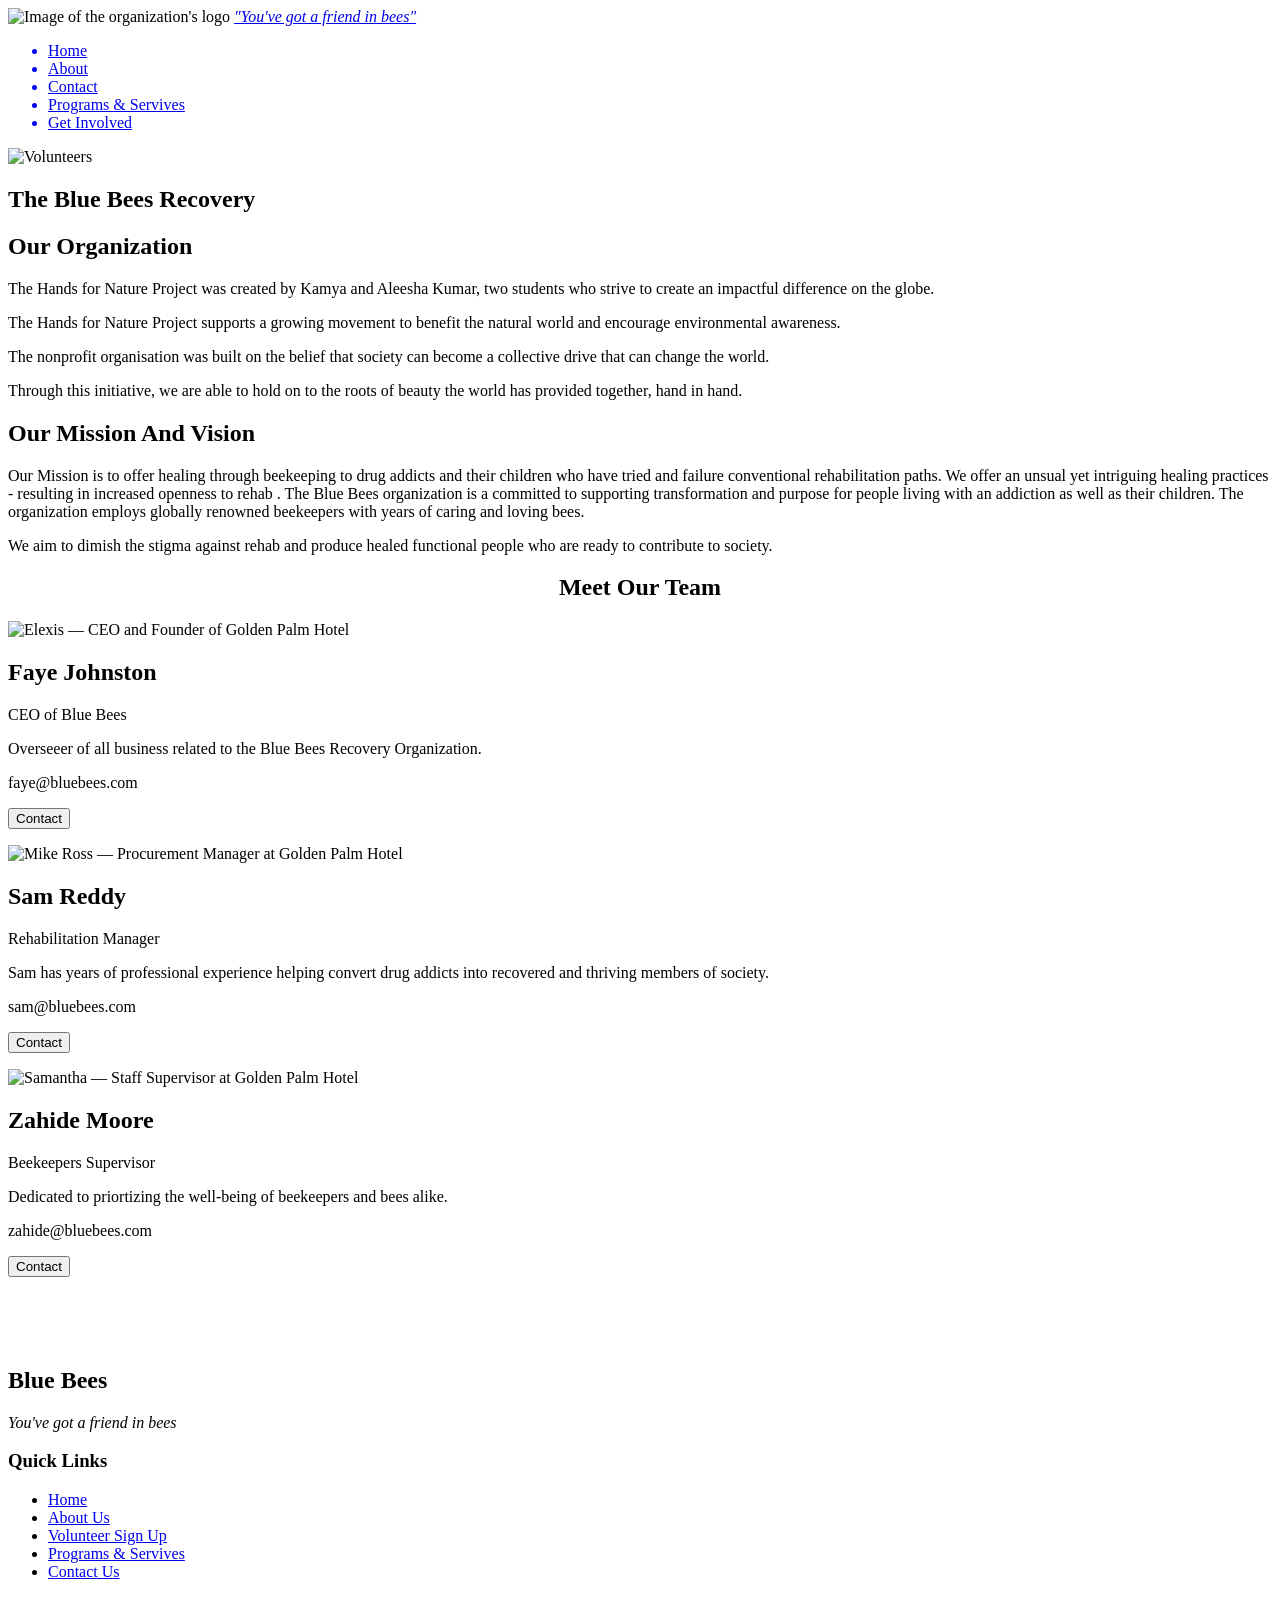
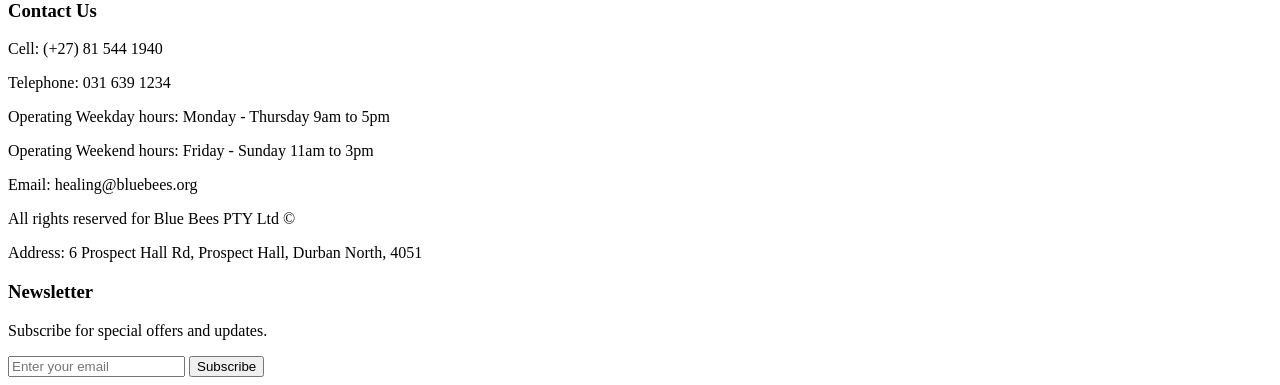
==== about.html @ 0da14287 "Add files via upload" ====
<!DOCTYPE html>
<html lang="en">
<head>
    <meta charset="UTF-8">
    <meta name="viewport" content="width=device-width, initial-scale=1.0">
    <title>Blue Bees Recovery</title>
    <link rel="stylesheet" href="css/stylesheet.css" type="text/css">
</head>
<body>
    <header>
<nav>
    <div class="navbar">
     <img src="images/logo.png" width="125" length="175"  alt="Image of the organization's logo">
      <a href="index.html" class="logo"><em>"You've got a friend in bees"</em></a>
      
      <div class="hamburger" id="hamburger" aria-label="Toggle navigation" role="button" tabindex="0">
        <span></span>
        <span></span>
        <span></span>
      </div>

      <ul class="nav-links" id="navLinks">
        <a href="index.html"><li>Home</li></a>
                <a href="about.html"><li>About</li></a>
                <a href="contact.html"><li>Contact</li></a>
                <a href="programs_services.html"><li>Programs &amp; Servives</li></a>
                <a href="get_involoved.html"><li>Get Involved</li></a>
      </ul>
    </div>
</nav>
    </header>
    <main>
        <div class="about-section"></div>
        <section class="about-hero">
        <img src="images/bluebee1.jpg" alt="Volunteers">

        <div class="about-text">
            <h2>The Blue Bees Recovery</h2>
        </div>

    </section>

    <section class="about-organization">

        <h2>Our Organization</h2>

        <p>
            The Hands for Nature Project was created by Kamya and Aleesha
            Kumar, two students who strive to create an impactful difference
            on the globe.
        </p>

        <p>
            The Hands for Nature Project supports a growing movement to
            benefit the natural world and encourage environmental awareness.
        </p>

        <p>
            The nonprofit organisation was built on the belief that society
            can become a collective drive that can change the world.
        </p>

        <p>
            Through this initiative, we are able to hold on to the roots
            of beauty the world has provided together, hand in hand.
        </p>

    </section>

    <section class="about-mission">

        <h2>Our Mission And Vision</h2>

        <p>
          Our Mission is to offer healing through beekeeping to drug addicts and their children who have tried and failure conventional rehabilitation paths. We offer an unsual yet intriguing healing practices - resulting in increased openness to rehab . The Blue Bees organization is a committed to supporting transformation and purpose for people living with an addiction as well as their children. The organization employs globally renowned beekeepers with years of caring and loving bees.
        <p>
          We aim to dimish the stigma against rehab and produce healed functional people who are ready to contribute to society.        
        </p>

    </section>
        <h2 style="text-align:center">Meet Our Team</h2>
  <div class="about-row">
    <div class="about-column">
      <div class="about-card">
        <img src="images/faye-johnston.jpg" alt="Elexis — CEO and Founder of Golden Palm Hotel" style="width:100%">
        <div class="about-container">
          <h2>Faye Johnston</h2>
          <p class="about-title">CEO of Blue Bees</p>
          <p>Overseeer of all business related to the Blue Bees Recovery Organization.</p>
          <p>faye@bluebees.com</p>
          <p><button class="about-button" onclick="window.location.href='contact.html'">Contact</button></p>
        </div>
      </div>
    </div>

    <div class="about-column">
      <div class="about-card">
        <img src="images/sam-reddy.jpg" alt="Mike Ross — Procurement Manager at Golden Palm Hotel" style="width:100%">
        <div class="about-container">
          <h2>Sam Reddy</h2>
          <p class="about-title">Rehabilitation Manager</p>
          <p>Sam has years of professional experience helping convert drug addicts into recovered and thriving members of society.</p>
          <p>sam@bluebees.com</p>
          <p><button class="about-button" onclick="window.location.href='contact.html'">Contact</button></p>
        </div>
      </div>
    </div>

    <div class="about-column">
      <div class="about-card">
        <img src="images/zahide-moore.jpg" alt="Samantha — Staff Supervisor at Golden Palm Hotel" style="width:100%">
        <div class="container">
          <h2>Zahide Moore</h2>
          <p class="about-title">Beekeepers Supervisor</p>
          <p>Dedicated to priortizing the well-being of beekeepers and bees alike.</p>
          <p>zahide@bluebees.com</p>
          <p><button class="about-button" onclick="window.location.href='contact.html'">Contact</button></p>
        </div>
      </div>
    </div>
  </div>

    </main>
<br>
<br>
<br>
<footer>
	 <div class="footer-logo">
      <h2>Blue Bees</h2>
      <p><em>You've got a friend in bees</em></p>
    </div>

    <div class="footer-links">
      <h3>Quick Links</h3>
      <ul>
        <li><a href="index.html">Home</a></li>
        <li><a href="about.html">About Us</a></li>
        <li><a href="get_involoved.html">Volunteer Sign Up</a></li>
        <li><a href="programs_services.html">Programs &amp; Servives</a></li>
        <li><a href="contact.html">Contact Us</a></li>
      </ul>
    </div>

    <div class="footer-contact">
      <h3>Contact Us</h3>
      <p>Cell: (+27) 81 544 1940</p>
        <p>Telephone: 031 639 1234</p>
        <p>Operating Weekday hours: Monday - Thursday 9am to 5pm</p>
        <p>Operating Weekend hours: Friday - Sunday 11am to 3pm</p>
        <p>Email: healing@bluebees.org</p>
        <p>All rights reserved for Blue Bees PTY Ltd &copy; </p>
        <p>Address: 6 Prospect Hall Rd, Prospect Hall, Durban North, 4051</p>
    </div>

    <div class="footer-newsletter">
      <h3>Newsletter</h3>
      <p>Subscribe for special offers and updates.</p>
      <div class="newsletter-form">
        <input type="email" id="newsletterEmail" placeholder="Enter your email" required aria-label="Newsletter email">
        <button type="button" onclick="handleNewsletterSubmit()">Subscribe</button>
      </div>
    </div>
</footer>
    
</body>
</html>
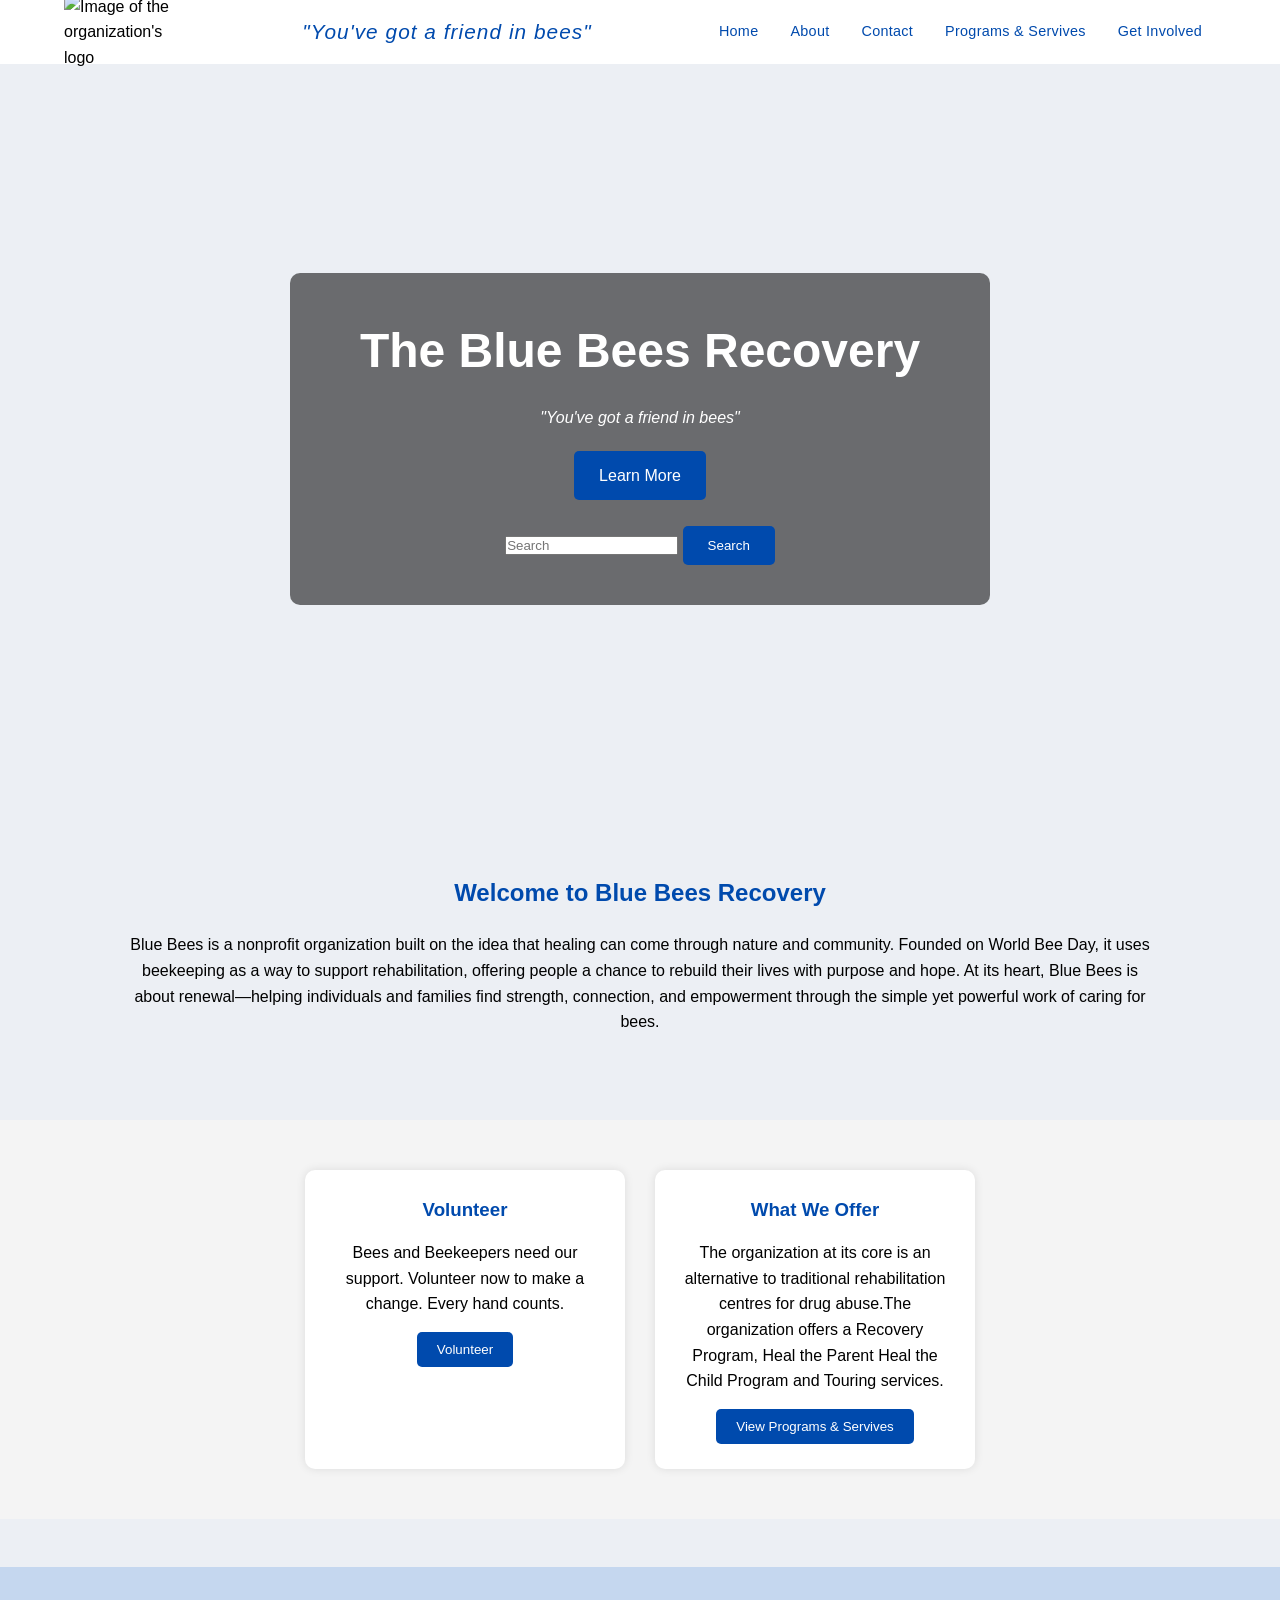
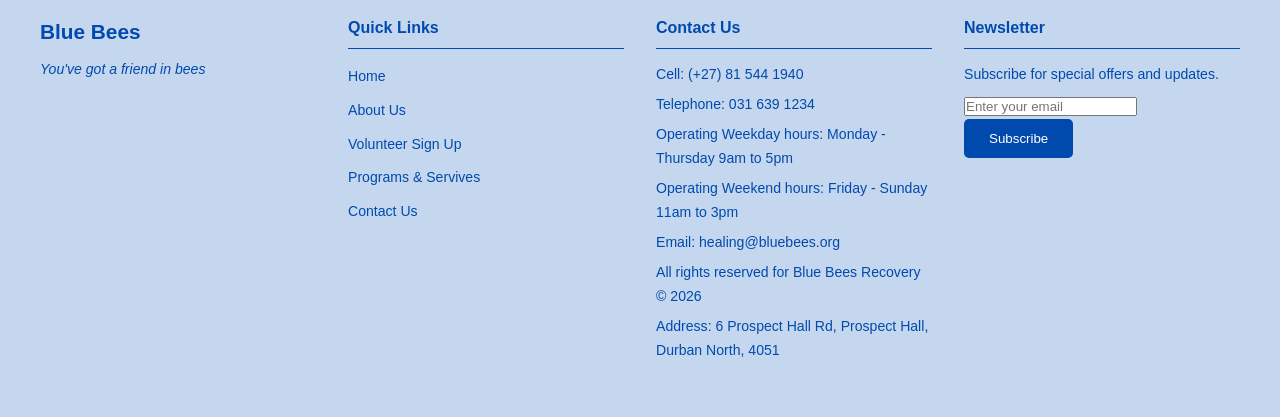
==== commit 3e024585: "Enhanced Home page functionality and SEO Updated the Home page by implementing search functionality " ====
--- a/about.html
+++ b/about.html
@@ -1,13 +1,23 @@
 <!DOCTYPE html>
-<html lang="en">
+<htmls lang="en">
 <head>
-    <meta charset="UTF-8">
-    <meta name="viewport" content="width=device-width, initial-scale=1.0">
-    <title>Blue Bees Recovery</title>
+    <meta name="viewport"
+          content="width=device-width, initial-scale=1.0">
+
+    <title>Blue Bees Recovery | Home</title>
+
+    <meta name="description"
+          content="Blue Bees Recovery is a rehabilitation organisation that uses beekeeping to help recovering addicts and their children rebuild their lives.">
+
+    <meta name="keywords"
+          content="Blue Bees Recovery, rehabilitation, addiction recovery, beekeeping, volunteer, recovery programs, family support">
+
+    <meta name="author"
+          content="Sithandiwe Tyra Sibeko">
     <link rel="stylesheet" href="css/stylesheet.css" type="text/css">
+    <script src="javascript/script.js" defer></script>
 </head>
 <body>
-    <header>
 <nav>
     <div class="navbar">
      <img src="images/logo.png" width="125" length="175"  alt="Image of the organization's logo">
@@ -28,103 +38,61 @@
       </ul>
     </div>
 </nav>
+<header class="home-hero">        
+    <header class="home-hero">
+        <div class="home-overlay">
+            <h1>The Blue Bees Recovery</h1>
+            <p>
+                <em>"You've got a friend in bees"</em>
+            </p>
+            <a href="#about" class="home-btn">Learn More</a>
+            <br>
+            <br>
+            <section class="search-section">
+            <input type="text"
+           id="searchInput"
+           placeholder="Search">
+
+    <button onclick="searchContent()">
+        Search
+    </button>
+    </section>
+        </div>
     </header>
+    </header>
+</section>
     <main>
-        <div class="about-section"></div>
-        <section class="about-hero">
-        <img src="images/bluebee1.jpg" alt="Volunteers">
+        <section id="home-about">
+        <h2>Welcome to Blue Bees Recovery</h2>
+        <p>
+            Blue Bees is a nonprofit organization built on the idea that healing can come through nature and community. Founded on World Bee Day, it uses beekeeping as a way to support rehabilitation, offering people a chance to rebuild their lives with purpose and hope. At its heart, Blue Bees is about renewal—helping individuals and families find strength, connection, and empowerment through the simple yet powerful work of caring for bees.
 
-        <div class="about-text">
-            <h2>The Blue Bees Recovery</h2>
+        </p>
+    </section>
+    <br>
+    <section class="cards">
+
+        <div class="home-card">
+            <h3>Volunteer</h3>
+            <p>
+                Bees and Beekeepers need our support.
+                Volunteer now to make a change. Every hand counts.
+            </p>
+            <button onclick="donate()">Volunteer</button>
+        </div>
+
+        <div class="home-card">
+            <h3>What We Offer</h3>
+            <p>
+                The organization at its core is an alternative to traditional rehabilitation centres 
+                for drug abuse.The organization offers a Recovery Program, Heal the Parent Heal the Child Program and 
+                Touring services.
+            </p>
+            <button onclick="viewImpact()">View Programs &amp; Servives</button>
         </div>
 
     </section>
-
-    <section class="about-organization">
-
-        <h2>Our Organization</h2>
-
-        <p>
-            The Hands for Nature Project was created by Kamya and Aleesha
-            Kumar, two students who strive to create an impactful difference
-            on the globe.
-        </p>
-
-        <p>
-            The Hands for Nature Project supports a growing movement to
-            benefit the natural world and encourage environmental awareness.
-        </p>
-
-        <p>
-            The nonprofit organisation was built on the belief that society
-            can become a collective drive that can change the world.
-        </p>
-
-        <p>
-            Through this initiative, we are able to hold on to the roots
-            of beauty the world has provided together, hand in hand.
-        </p>
-
-    </section>
-
-    <section class="about-mission">
-
-        <h2>Our Mission And Vision</h2>
-
-        <p>
-          Our Mission is to offer healing through beekeeping to drug addicts and their children who have tried and failure conventional rehabilitation paths. We offer an unsual yet intriguing healing practices - resulting in increased openness to rehab . The Blue Bees organization is a committed to supporting transformation and purpose for people living with an addiction as well as their children. The organization employs globally renowned beekeepers with years of caring and loving bees.
-        <p>
-          We aim to dimish the stigma against rehab and produce healed functional people who are ready to contribute to society.        
-        </p>
-
-    </section>
-        <h2 style="text-align:center">Meet Our Team</h2>
-  <div class="about-row">
-    <div class="about-column">
-      <div class="about-card">
-        <img src="images/faye-johnston.jpg" alt="Elexis — CEO and Founder of Golden Palm Hotel" style="width:100%">
-        <div class="about-container">
-          <h2>Faye Johnston</h2>
-          <p class="about-title">CEO of Blue Bees</p>
-          <p>Overseeer of all business related to the Blue Bees Recovery Organization.</p>
-          <p>faye@bluebees.com</p>
-          <p><button class="about-button" onclick="window.location.href='contact.html'">Contact</button></p>
-        </div>
-      </div>
-    </div>
-
-    <div class="about-column">
-      <div class="about-card">
-        <img src="images/sam-reddy.jpg" alt="Mike Ross — Procurement Manager at Golden Palm Hotel" style="width:100%">
-        <div class="about-container">
-          <h2>Sam Reddy</h2>
-          <p class="about-title">Rehabilitation Manager</p>
-          <p>Sam has years of professional experience helping convert drug addicts into recovered and thriving members of society.</p>
-          <p>sam@bluebees.com</p>
-          <p><button class="about-button" onclick="window.location.href='contact.html'">Contact</button></p>
-        </div>
-      </div>
-    </div>
-
-    <div class="about-column">
-      <div class="about-card">
-        <img src="images/zahide-moore.jpg" alt="Samantha — Staff Supervisor at Golden Palm Hotel" style="width:100%">
-        <div class="container">
-          <h2>Zahide Moore</h2>
-          <p class="about-title">Beekeepers Supervisor</p>
-          <p>Dedicated to priortizing the well-being of beekeepers and bees alike.</p>
-          <p>zahide@bluebees.com</p>
-          <p><button class="about-button" onclick="window.location.href='contact.html'">Contact</button></p>
-        </div>
-      </div>
-    </div>
-  </div>
-
-    </main>
-<br>
-<br>
-<br>
-<footer>
+    <footer>
 	 <div class="footer-logo">
       <h2>Blue Bees</h2>
       <p><em>You've got a friend in bees</em></p>
@@ -148,7 +116,7 @@
         <p>Operating Weekday hours: Monday - Thursday 9am to 5pm</p>
         <p>Operating Weekend hours: Friday - Sunday 11am to 3pm</p>
         <p>Email: healing@bluebees.org</p>
-        <p>All rights reserved for Blue Bees PTY Ltd &copy; </p>
+        <p>All rights reserved for Blue Bees Recovery &copy; <span id="year"></span> </p>
         <p>Address: 6 Prospect Hall Rd, Prospect Hall, Durban North, 4051</p>
     </div>
 
@@ -160,7 +128,7 @@
         <button type="button" onclick="handleNewsletterSubmit()">Subscribe</button>
       </div>
     </div>
-</footer>
-    
+    </footer>
+
 </body>
-</html>+</html>
--- a/css/stylesheet.css
+++ b/css/stylesheet.css
@@ -0,0 +1,657 @@
+/* =========================
+   GENERAL STYLES
+========================= */
+*{
+    margin:0;
+    padding:0;
+    box-sizing:border-box;
+    font-family: 'Franklin Gothic Medium', 'Arial Narrow', Arial, sans-serif;
+    
+}
+
+body{
+
+    background-color: #eceff4;
+    line-height:1.6;
+}
+
+nav {
+  position: sticky;
+  top: 0;
+  z-index: 1000;
+  background-color: white;
+  transition: box-shadow var(--transition);
+}
+
+nav .navbar.scrolled {
+  box-shadow: 0 2px 20px rgba(0,0,0,0.4);
+}
+
+.navbar {
+  display: flex;
+  align-items: center;
+  justify-content: space-between;
+  padding: 0 24px;
+  height: 64px;
+  max-width: 1200px;
+  margin: 0 auto;
+}
+
+.logo {
+  font-family: Georgia, serif;
+  font-size: 1.3rem;
+  color:#004aad !important;
+  text-decoration: none;
+  letter-spacing: 0.05em;
+  white-space: nowrap;
+  flex-shrink: 0;
+}
+
+/* Nav links */
+.nav-links {
+  display: flex;
+  align-items: center;
+  gap: 4px;
+  list-style: none;
+}
+
+.nav-links li {
+  position: relative;
+}
+
+.nav-links a {
+  display: block;
+  padding: 8px 14px;
+  color: #004aad;
+  text-decoration: none;
+  font-size: 0.9rem;
+  border-radius: var(--radius);
+  transition: color var(--transition), background var(--transition);
+  letter-spacing: 0.02em;
+}
+
+.nav-links a:hover,
+.nav-links a.active {
+  color: var(--gold);
+  background: rgba(201,168,76,0.1);
+}
+
+
+/* Hamburger */
+.hamburger {
+  display: none;
+  flex-direction: column;
+  justify-content: space-between;
+  width: 26px;
+  height: 18px;
+  cursor: pointer;
+  padding: 0;
+  background: none;
+  border: none;
+}
+
+.hamburger span {
+  display: block;
+  height: 2px;
+  background: var(--gold);
+  border-radius: 2px;
+  transition: transform 0.3s ease, opacity 0.3s ease;
+}
+
+.hamburger.active span:nth-child(1) { transform: translateY(8px) rotate(45deg); }
+.hamburger.active span:nth-child(2) { opacity: 0; }
+.hamburger.active span:nth-child(3) { transform: translateY(-8px) rotate(-45deg); }
+
+/* =========================
+   HOME PAGE
+========================= */
+
+.home-hero{
+background:url(../images/beefarm.jpg);
+    background-position:center;
+    background-size:cover;
+    background-repeat:no-repeat;
+    height: 750px;;
+    width: 100%;
+    display:flex;
+    justify-content:center;
+    align-items:center;
+}
+
+.home-overlay{
+    background:rgba(0,0,0,0.55);
+    color:white;
+    text-align:center;
+    padding:40px;
+    border-radius:10px;
+    width:80%;
+    max-width:700px;
+}
+
+.home-overlay h1{
+    font-size:3rem;
+    margin-bottom:15px;
+}
+
+.home-overlay p{
+    margin-bottom:20px;
+}
+
+.home-btn{
+    display:inline-block;
+    padding:12px 25px;
+    background:#004aad;
+    color:white;
+    text-decoration:none;
+    border-radius:5px;
+}
+
+.home-btn:hover{
+    background:#004aad;
+}
+
+/* About Section */
+#home-about{
+    padding:60px 10%;
+    text-align:center;
+}
+
+#home-about h2{
+    margin-bottom:20px;
+    color:#004aad;
+}
+
+/* Cards */
+.cards{
+    display:flex;
+    justify-content:center;
+    gap:30px;
+    flex-wrap:wrap;
+    padding:50px 10%;
+    background:#f4f4f4;
+}
+
+.home-card{
+    background:white;
+    width:320px;
+    padding:25px;
+    border-radius:10px;
+    box-shadow:0 0 10px rgba(0,0,0,0.1);
+    text-align:center;
+}
+
+.home-card h3{
+    color:#004aad;
+    margin-bottom:15px;
+}
+
+.home-card button{
+    margin-top:15px;
+    padding:10px 20px;
+    border:none;
+    background:#004aad;
+    color:white;
+    cursor:pointer;
+    border-radius:5px;
+}
+
+.home-card button:hover{
+    background:#004aad;
+}
+
+
+/* =========================
+   ABOUT PAGE
+========================= */
+
+.about-hero{
+    position:relative;
+    width:90%;
+    margin:auto;
+}
+
+.about-hero img{
+    width:100%;
+    height:600px;
+    object-fit:cover;
+}
+
+.about-text{
+    position:absolute;
+    top:50%;
+    left:50%;
+    transform:translate(-50%, -50%);
+}
+
+.about-text h2{
+    color:#fff;
+    font-size:60px;
+    text-align:center;
+}
+
+.about-organization{
+    padding:100px 15%;
+    text-align:center;
+}
+
+.about-organization h2{
+    color:#004aad;
+    margin-bottom:30px;
+    font-size:50px;
+}
+
+.about-organization p{
+    margin-bottom:15px;
+}
+
+.about-mission{
+    padding:80px 15%;
+    text-align:center;
+    background-color: #c5d7ef;
+}
+
+.about-mission h2{
+    color:#004aad;
+    margin-bottom:30px;
+    font-size:50px;
+}
+.about-row {
+  display: flex;
+  flex-wrap: wrap;
+  gap: 24px;
+  padding: 20px 40px 48px;
+  max-width: 1200px;
+  margin: 0 auto;
+}
+
+.about-column {
+  flex: 1 1 280px;
+  min-width: 260px;
+}
+
+.about-card {
+  background: var(--white);
+  border-radius: var(--radius);
+  overflow: hidden;
+  box-shadow: var(--shadow);
+  transition: transform var(--transition), box-shadow var(--transition);
+}
+
+.about-card:hover {
+  transform: translateY(-4px);
+  box-shadow: 0 8px 28px rgba(0,0,0,0.16);
+}
+
+.about-card img {
+  width: 100%;
+  height: 220px;
+  object-fit: cover;
+}
+
+.about-card .container {
+  padding: 20px;
+}
+
+.about-card h2 {
+  font-size: 1.2rem;
+  margin-bottom: 4px;
+  color: #004aad;
+}
+
+.about-card .about-title {
+  color: var(--gold-dark);
+  font-size: 0.85rem;
+  font-style: italic;
+  margin-bottom: 8px;
+}
+
+/* =========================
+   CONTACT PAGE
+========================= */
+.page-header {
+  background: var(--dark);
+  color: var(--white);
+  text-align: center;
+  padding: 48px 24px 36px;
+}
+
+.page-header h1 {
+  color: #004aad;
+  margin: 0 0 8px;
+}
+
+.page-header p {
+  color: #bbb;
+  font-size: 0.95rem;
+}
+
+.contact-wrapper {
+  max-width: 700px;
+  margin: 40px auto;
+  padding: 0 20px 60px;
+}
+
+.contact-info-grid {
+  display: grid;
+  grid-template-columns: 1fr 1fr;
+  gap: 16px;
+  margin-bottom: 36px;
+}
+
+.contact-detail {
+  display: flex;
+  align-items: flex-start;
+  gap: 10px;
+  background: var(--white);
+  border-radius: var(--radius);
+  padding: 14px;
+  box-shadow: 0 2px 8px rgba(0,0,0,0.07);
+}
+
+.contact-detail span {
+  font-size: 1.3rem;
+}
+
+.contact-detail p {
+  font-size: 0.88rem;
+  color: var(--mid);
+  margin: 0;
+}
+
+.contact-form-container {
+  background: var(--white);
+  border-radius: var(--radius);
+  padding: 32px;
+  box-shadow: var(--shadow);
+  display: flex;
+  flex-direction: column;
+  gap: 18px;
+}
+
+.contact-form-container label {
+  display: block;
+  font-size: 0.85rem;
+  font-weight: bold;
+  color: var(--dark);
+  margin-bottom: 6px;
+  letter-spacing: 0.03em;
+}
+
+.container input[type="text"],
+.container input[type="email"],
+.container textarea,
+.contact-form-container input,
+.contact-form-container textarea {
+  width: 100%;
+  padding: 12px 14px;
+  border: 1.5px solid #ddd;
+  border-radius: var(--radius);
+  font-size: 0.95rem;
+  font-family: inherit;
+  background: #fafafa;
+  transition: border-color var(--transition), box-shadow var(--transition);
+  outline: none;
+}
+
+.container input:focus,
+.container textarea:focus,
+.contact-form-container input:focus,
+.contact-form-container textarea:focus {
+  border-color: var(--gold);
+  box-shadow: 0 0 0 3px rgba(201,168,76,0.15);
+  background: var(--white);
+}
+
+/* Field error state */
+.field--error {
+  border-color: #e53e3e !important;
+  box-shadow: 0 0 0 3px rgba(229,62,62,0.15) !important;
+}
+
+/* Inline field error message */
+.field-error {
+  color: #e53e3e;
+  font-size: 0.82rem;
+  min-height: 1.1em;
+  margin-top: -6px;
+  margin-bottom: 2px;
+}
+
+
+/* =========================
+   VLOUNTEER PAGE
+========================= */
+
+.volunteer-hero{
+    position:relative;
+    width:90%;
+    margin:auto;
+}
+
+.volunteer-hero img{
+    width:100%;
+    height:600px;
+    object-fit:cover;
+}
+.volunteer-hero-text{
+    position:absolute;
+    top:50%;
+    left:50%;
+    transform:translate(-50%,-50%);
+}
+
+.volunteer-hero-text h2{
+    font-size:70px;
+    color: white;
+}
+
+.form{
+    width:85%;
+    margin:100px auto;
+    display:flex;
+    align-items:center;
+    justify-content:space-between;
+    gap:60px;
+    background-color: #a8c8f2b8;
+}
+
+.reverse{
+    flex-direction:row-reverse;
+}
+
+.form-text{
+    flex:1;
+}
+
+.form-text h2{
+    color:#004aad;
+    font-size:45px;
+    margin-bottom:25px;
+}
+
+.form-text p{
+    line-height:2;
+    color:#555;
+    margin-bottom:25px;
+}
+
+
+/* =========================
+   PROGRAMS AND SERVIVES PAGE
+========================= */
+
+.pns-active{
+    color: #004aad;
+    font-weight:bold;
+}
+
+.pns-hero{
+    position:relative;
+    width:90%;
+    margin:auto;
+}
+
+.pns-hero img{
+    width:100%;
+    height:500px;
+    object-fit:cover;
+}
+
+.pns-hero-box{
+    background:white;
+    width:70%;
+    padding:50px;
+    position:relative;
+    margin:-120px auto 50px;
+}
+
+.pns-hero h2{
+    color:#004aad;
+    font-size:60px;
+    margin-bottom:20px;
+}
+
+.pns-hero-box p{
+    line-height:1.8;
+}
+
+.pns-information-card{
+    width:80%;
+    margin:80px auto;
+    display:flex;
+    justify-content:space-between;
+    align-items:center;
+    gap:50px;
+    border-top:2px solid #ccc;
+    padding-top:50px;
+}
+
+.pns-information-card-reverse{
+    width:80%;
+    margin:80px auto;
+    display:flex;
+    justify-content:space-between;
+    align-items:center;
+    gap:50px;
+    border-top:2px solid #ccc;
+    padding-top:50px; 
+  flex-direction:row-reverse;
+}
+.pns-information-card-reverse img{
+    width:400px;
+    height:280px;
+    object-fit:cover;
+}
+
+.pns-text{
+    flex:1;
+}
+
+.pns-text h3{
+    font-size:40px;
+    margin-bottom:20px;
+    color: #004aad;
+}
+
+.pns-text h2{
+    font-size:45px;
+    margin-bottom:20px;
+    color: #004aad;
+}
+
+.pns-text p{
+    line-height:1.8;
+    margin-bottom:20px;
+    color: black;
+}
+
+.pns-information-card img{
+    width:400px;
+    height:280px;
+    object-fit:cover;
+}
+
+
+/* =========================
+   BUTTONS
+========================= */
+
+button{
+    padding:12px 25px;
+    border:none;
+    background:#004aad;
+    color:white;
+    cursor:pointer;
+    border-radius:5px;
+}
+
+button:hover{
+    background:#004aad;
+}
+
+/* =========================
+   FOOTER STYLES
+========================= */
+
+/* Footer */
+footer {
+  display: flex;
+  flex-wrap: wrap;
+  gap: 32px;
+  background: var(--dark);
+  color: #004aad;
+  padding: 48px 40px;
+  margin-top: 48px;
+  background-color: #c5d7ef;
+}
+
+footer > div {
+  flex: 1 1 200px;
+  min-width: 180px;
+}
+
+.footer-logo h2 {
+  color: #004aad;
+  font-size: 1.3rem;
+  margin-bottom: 10px;
+}
+
+.footer-logo p,
+.footer-contact p,
+.footer-newsletter p {
+  font-size: 0.88rem;
+  line-height: 1.7;
+  margin-bottom: 6px;
+}
+
+.footer-links h3,
+.footer-contact h3,
+.footer-newsletter h3 {
+  color: #004aad;
+  font-size: 1rem;
+  margin-bottom: 14px;
+  border-bottom: 1px solid #004aad;
+  padding-bottom: 8px;
+}
+
+.footer-links ul {
+  list-style: none;
+}
+
+.footer-links li {
+  margin-bottom: 8px;
+}
+
+.footer-links a {
+  color: #004aad;
+  text-decoration: none;
+  font-size: 0.88rem;
+  transition: color #004aad;
+}
+
+.footer-links a:hover {
+  color:#004aad;
+}
+
+
+
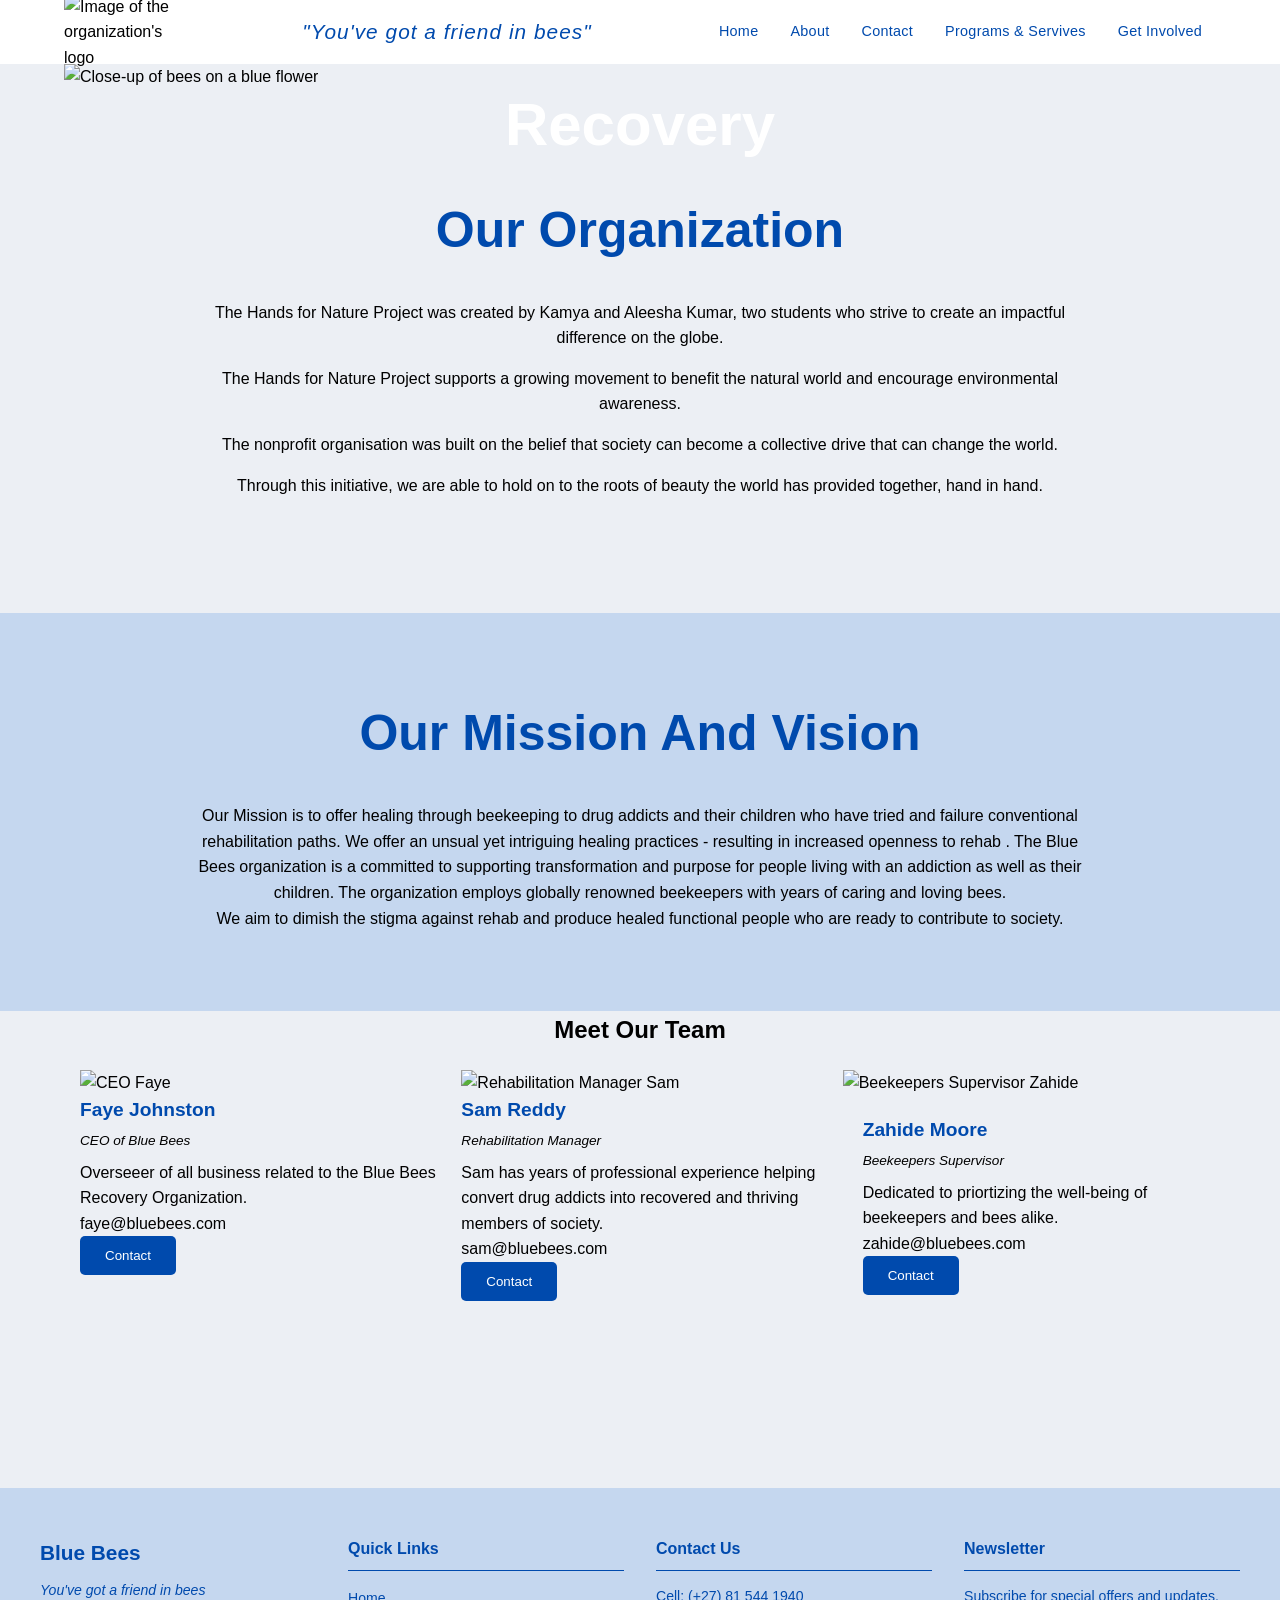
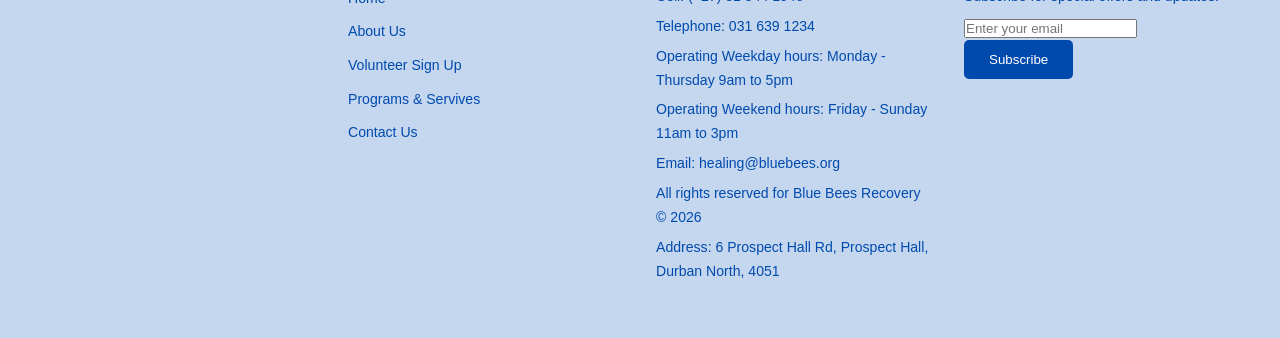
==== commit 8f7b7227: "Improved About page content and SEO Enhanced the About page by adding SEO metadata including page-sp" ====
--- a/about.html
+++ b/about.html
@@ -1,10 +1,10 @@
 <!DOCTYPE html>
-<htmls lang="en">
+<html lang="en">
 <head>
-    <meta name="viewport"
+ <meta name="viewport"
           content="width=device-width, initial-scale=1.0">
 
-    <title>Blue Bees Recovery | Home</title>
+    <title>Blue Bees Recovery | About Us</title>
 
     <meta name="description"
           content="Blue Bees Recovery is a rehabilitation organisation that uses beekeeping to help recovering addicts and their children rebuild their lives.">
@@ -15,9 +15,10 @@
     <meta name="author"
           content="Sithandiwe Tyra Sibeko">
     <link rel="stylesheet" href="css/stylesheet.css" type="text/css">
-    <script src="javascript/script.js" defer></script>
+     <script src="javascript/script.js" defer></script>
 </head>
 <body>
+    <header>
 <nav>
     <div class="navbar">
      <img src="images/logo.png" width="125" length="175"  alt="Image of the organization's logo">
@@ -38,61 +39,103 @@
       </ul>
     </div>
 </nav>
-<header class="home-hero">        
-    <header class="home-hero">
-        <div class="home-overlay">
-            <h1>The Blue Bees Recovery</h1>
-            <p>
-                <em>"You've got a friend in bees"</em>
-            </p>
-            <a href="#about" class="home-btn">Learn More</a>
-            <br>
-            <br>
-            <section class="search-section">
-            <input type="text"
-           id="searchInput"
-           placeholder="Search">
+    </header>
+    <main>
+        <div class="about-section"></div>
+        <section class="about-hero">
+        <img src="images/bluebee1.jpg" alt="Close-up of bees on a blue flower">
 
-    <button onclick="searchContent()">
-        Search
-    </button>
-    </section>
-        </div>
-    </header>
-    </header>
-</section>
-    <main>
-        <section id="home-about">
-        <h2>Welcome to Blue Bees Recovery</h2>
-        <p>
-            Blue Bees is a nonprofit organization built on the idea that healing can come through nature and community. Founded on World Bee Day, it uses beekeeping as a way to support rehabilitation, offering people a chance to rebuild their lives with purpose and hope. At its heart, Blue Bees is about renewal—helping individuals and families find strength, connection, and empowerment through the simple yet powerful work of caring for bees.
-
-        </p>
-    </section>
-    <br>
-    <section class="cards">
-
-        <div class="home-card">
-            <h3>Volunteer</h3>
-            <p>
-                Bees and Beekeepers need our support.
-                Volunteer now to make a change. Every hand counts.
-            </p>
-            <button onclick="donate()">Volunteer</button>
-        </div>
-
-        <div class="home-card">
-            <h3>What We Offer</h3>
-            <p>
-                The organization at its core is an alternative to traditional rehabilitation centres 
-                for drug abuse.The organization offers a Recovery Program, Heal the Parent Heal the Child Program and 
-                Touring services.
-            </p>
-            <button onclick="viewImpact()">View Programs &amp; Servives</button>
+        <div class="about-text">
+            <h2>The Blue Bees Recovery</h2>
         </div>
 
     </section>
-    <footer>
+
+    <section class="about-organization">
+
+        <h2>Our Organization</h2>
+
+        <p>
+            The Hands for Nature Project was created by Kamya and Aleesha
+            Kumar, two students who strive to create an impactful difference
+            on the globe.
+        </p>
+
+        <p>
+            The Hands for Nature Project supports a growing movement to
+            benefit the natural world and encourage environmental awareness.
+        </p>
+
+        <p>
+            The nonprofit organisation was built on the belief that society
+            can become a collective drive that can change the world.
+        </p>
+
+        <p>
+            Through this initiative, we are able to hold on to the roots
+            of beauty the world has provided together, hand in hand.
+        </p>
+
+    </section>
+
+    <section class="about-mission">
+
+        <h2>Our Mission And Vision</h2>
+
+        <p>
+          Our Mission is to offer healing through beekeeping to drug addicts and their children who have tried and failure conventional rehabilitation paths. We offer an unsual yet intriguing healing practices - resulting in increased openness to rehab . The Blue Bees organization is a committed to supporting transformation and purpose for people living with an addiction as well as their children. The organization employs globally renowned beekeepers with years of caring and loving bees.
+        <p>
+          We aim to dimish the stigma against rehab and produce healed functional people who are ready to contribute to society.        
+        </p>
+
+    </section>
+        <h2 style="text-align:center">Meet Our Team</h2>
+  <div class="about-row">
+    <div class="about-column">
+      <div class="about-card">
+        <img src="images/faye-johnston.jpg" alt="CEO Faye" style="width:100%">
+        <div class="about-container">
+          <h2>Faye Johnston</h2>
+          <p class="about-title">CEO of Blue Bees</p>
+          <p>Overseeer of all business related to the Blue Bees Recovery Organization.</p>
+          <p>faye@bluebees.com</p>
+          <p><button class="about-button" onclick="window.location.href='contact.html'">Contact</button></p>
+        </div>
+      </div>
+    </div>
+
+    <div class="about-column">
+      <div class="about-card">
+        <img src="images/sam-reddy.jpg" alt="Rehabilitation Manager Sam" style="width:100%">
+        <div class="about-container">
+          <h2>Sam Reddy</h2>
+          <p class="about-title">Rehabilitation Manager</p>
+          <p>Sam has years of professional experience helping convert drug addicts into recovered and thriving members of society.</p>
+          <p>sam@bluebees.com</p>
+          <p><button class="about-button" onclick="window.location.href='contact.html'">Contact</button></p>
+        </div>
+      </div>
+    </div>
+
+    <div class="about-column">
+      <div class="about-card">
+        <img src="images/zahide-moore.jpg" alt="Beekeepers Supervisor Zahide" style="width:100%">
+        <div class="container">
+          <h2>Zahide Moore</h2>
+          <p class="about-title">Beekeepers Supervisor</p>
+          <p>Dedicated to priortizing the well-being of beekeepers and bees alike.</p>
+          <p>zahide@bluebees.com</p>
+          <p><button class="about-button" onclick="window.location.href='contact.html'">Contact</button></p>
+        </div>
+      </div>
+    </div>
+  </div>
+
+    </main>
+<br>
+<br>
+<br>
+<footer>
 	 <div class="footer-logo">
       <h2>Blue Bees</h2>
       <p><em>You've got a friend in bees</em></p>
@@ -128,7 +171,7 @@
         <button type="button" onclick="handleNewsletterSubmit()">Subscribe</button>
       </div>
     </div>
-    </footer>
-
+</footer>
+    
 </body>
 </html>
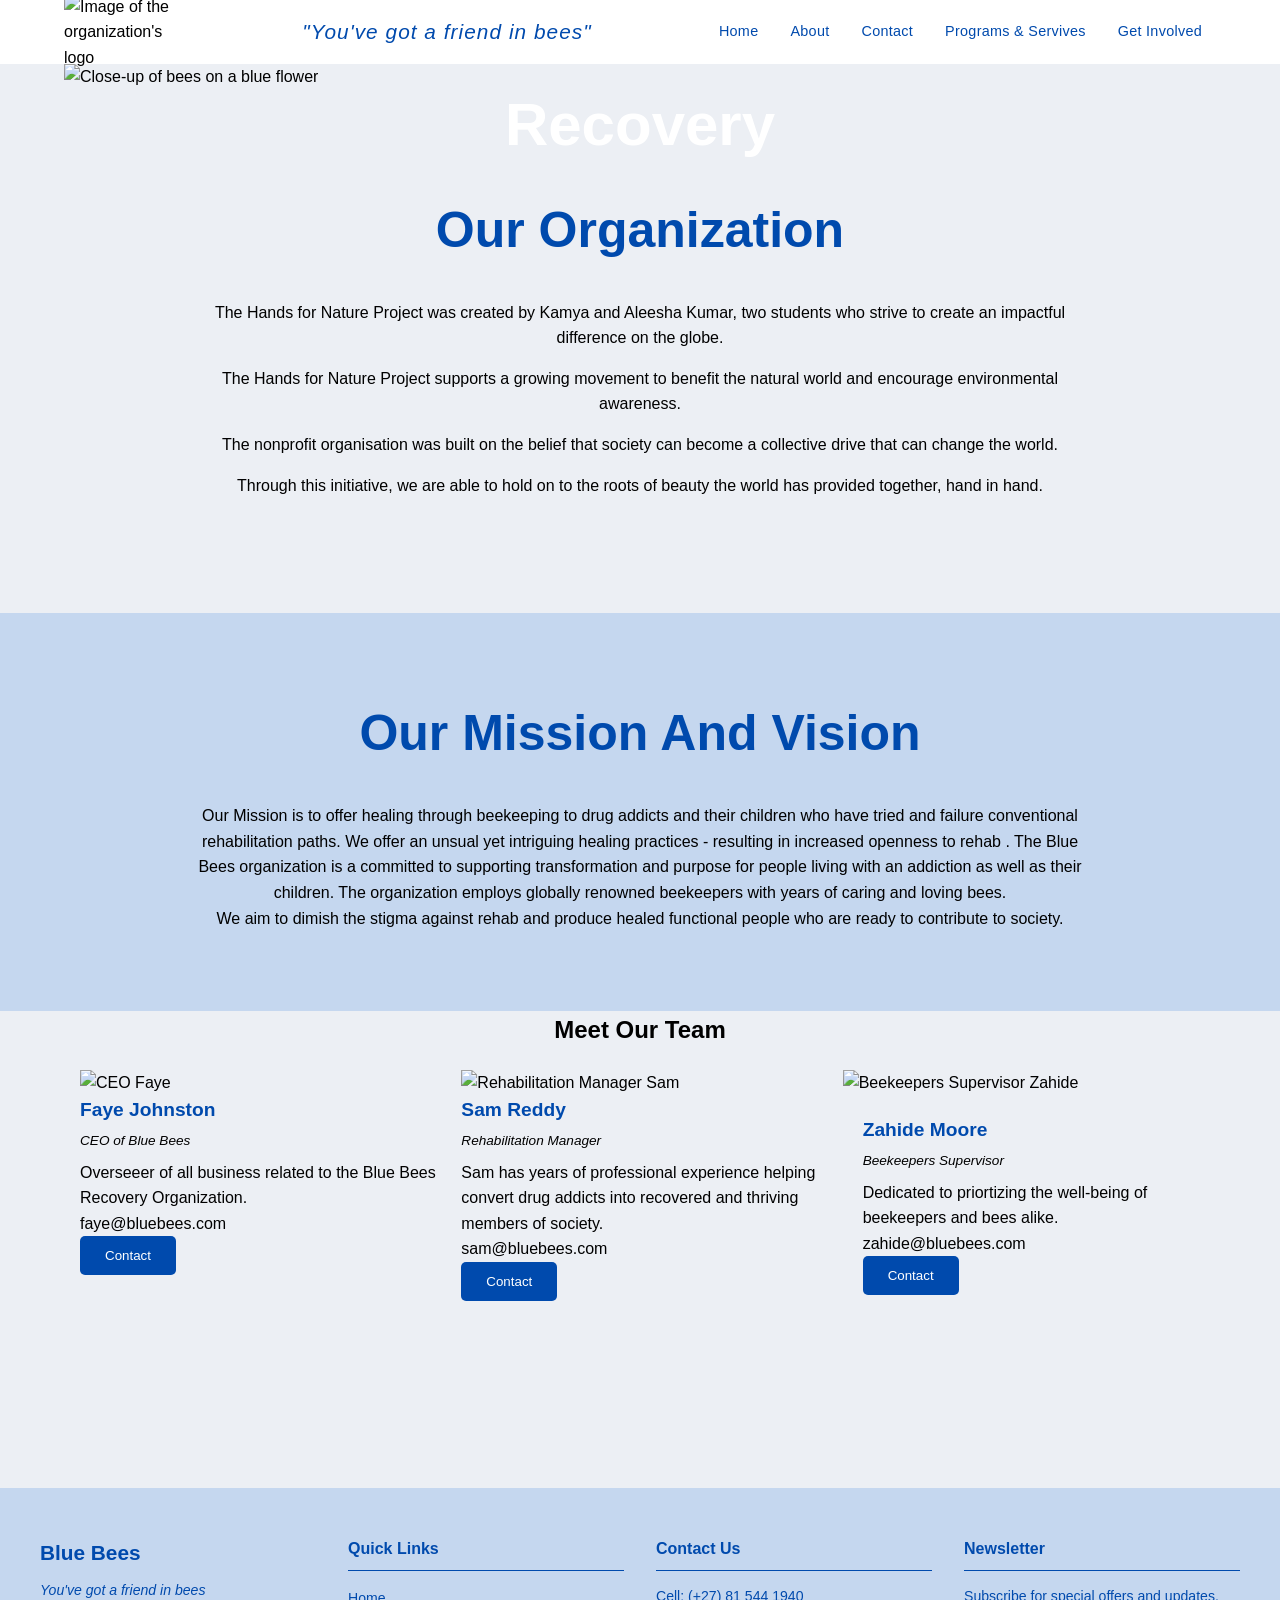
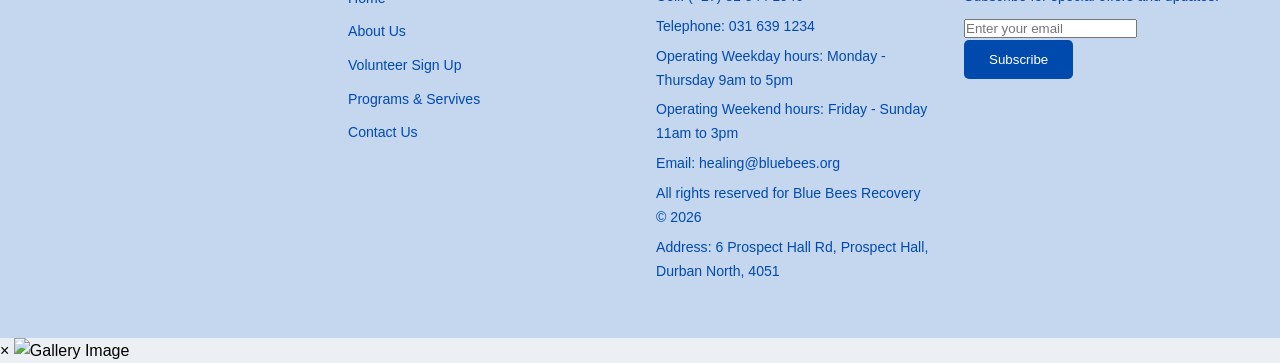
==== commit 3bf5d69b: "Enhanced About page content, accessibility and SEO Updated the About page to improve the presentatio" ====
--- a/about.html
+++ b/about.html
@@ -43,7 +43,7 @@
     <main>
         <div class="about-section"></div>
         <section class="about-hero">
-        <img src="images/bluebee1.jpg" alt="Close-up of bees on a blue flower">
+        <img src="images/bluebee1.jpg" alt="Close-up of bees on a blue flower" onclick="openLightbox(this.src)">
 
         <div class="about-text">
             <h2>The Blue Bees Recovery</h2>
@@ -93,7 +93,7 @@
   <div class="about-row">
     <div class="about-column">
       <div class="about-card">
-        <img src="images/faye-johnston.jpg" alt="CEO Faye" style="width:100%">
+        <img src="images/faye-johnston.jpg" alt="CEO Faye" style="width:100%" onclick="openLightbox(this.src)">
         <div class="about-container">
           <h2>Faye Johnston</h2>
           <p class="about-title">CEO of Blue Bees</p>
@@ -106,7 +106,7 @@
 
     <div class="about-column">
       <div class="about-card">
-        <img src="images/sam-reddy.jpg" alt="Rehabilitation Manager Sam" style="width:100%">
+        <img src="images/sam-reddy.jpg" alt="Rehabilitation Manager Sam" style="width:100%" onclick="openLightbox(this.src)">
         <div class="about-container">
           <h2>Sam Reddy</h2>
           <p class="about-title">Rehabilitation Manager</p>
@@ -119,7 +119,7 @@
 
     <div class="about-column">
       <div class="about-card">
-        <img src="images/zahide-moore.jpg" alt="Beekeepers Supervisor Zahide" style="width:100%">
+        <img src="images/zahide-moore.jpg" alt="Beekeepers Supervisor Zahide" style="width:100%" onclick="openLightbox(this.src)">
         <div class="container">
           <h2>Zahide Moore</h2>
           <p class="about-title">Beekeepers Supervisor</p>
@@ -172,6 +172,16 @@
       </div>
     </div>
 </footer>
-    
+    <div id="lightbox" class="lightbox">
+
+    <span class="close" onclick="closeLightbox()">
+        &times;
+    </span>
+
+    <img id="lightbox-img"
+         src=""
+         alt="Gallery Image">
+
+</div>
 </body>
 </html>
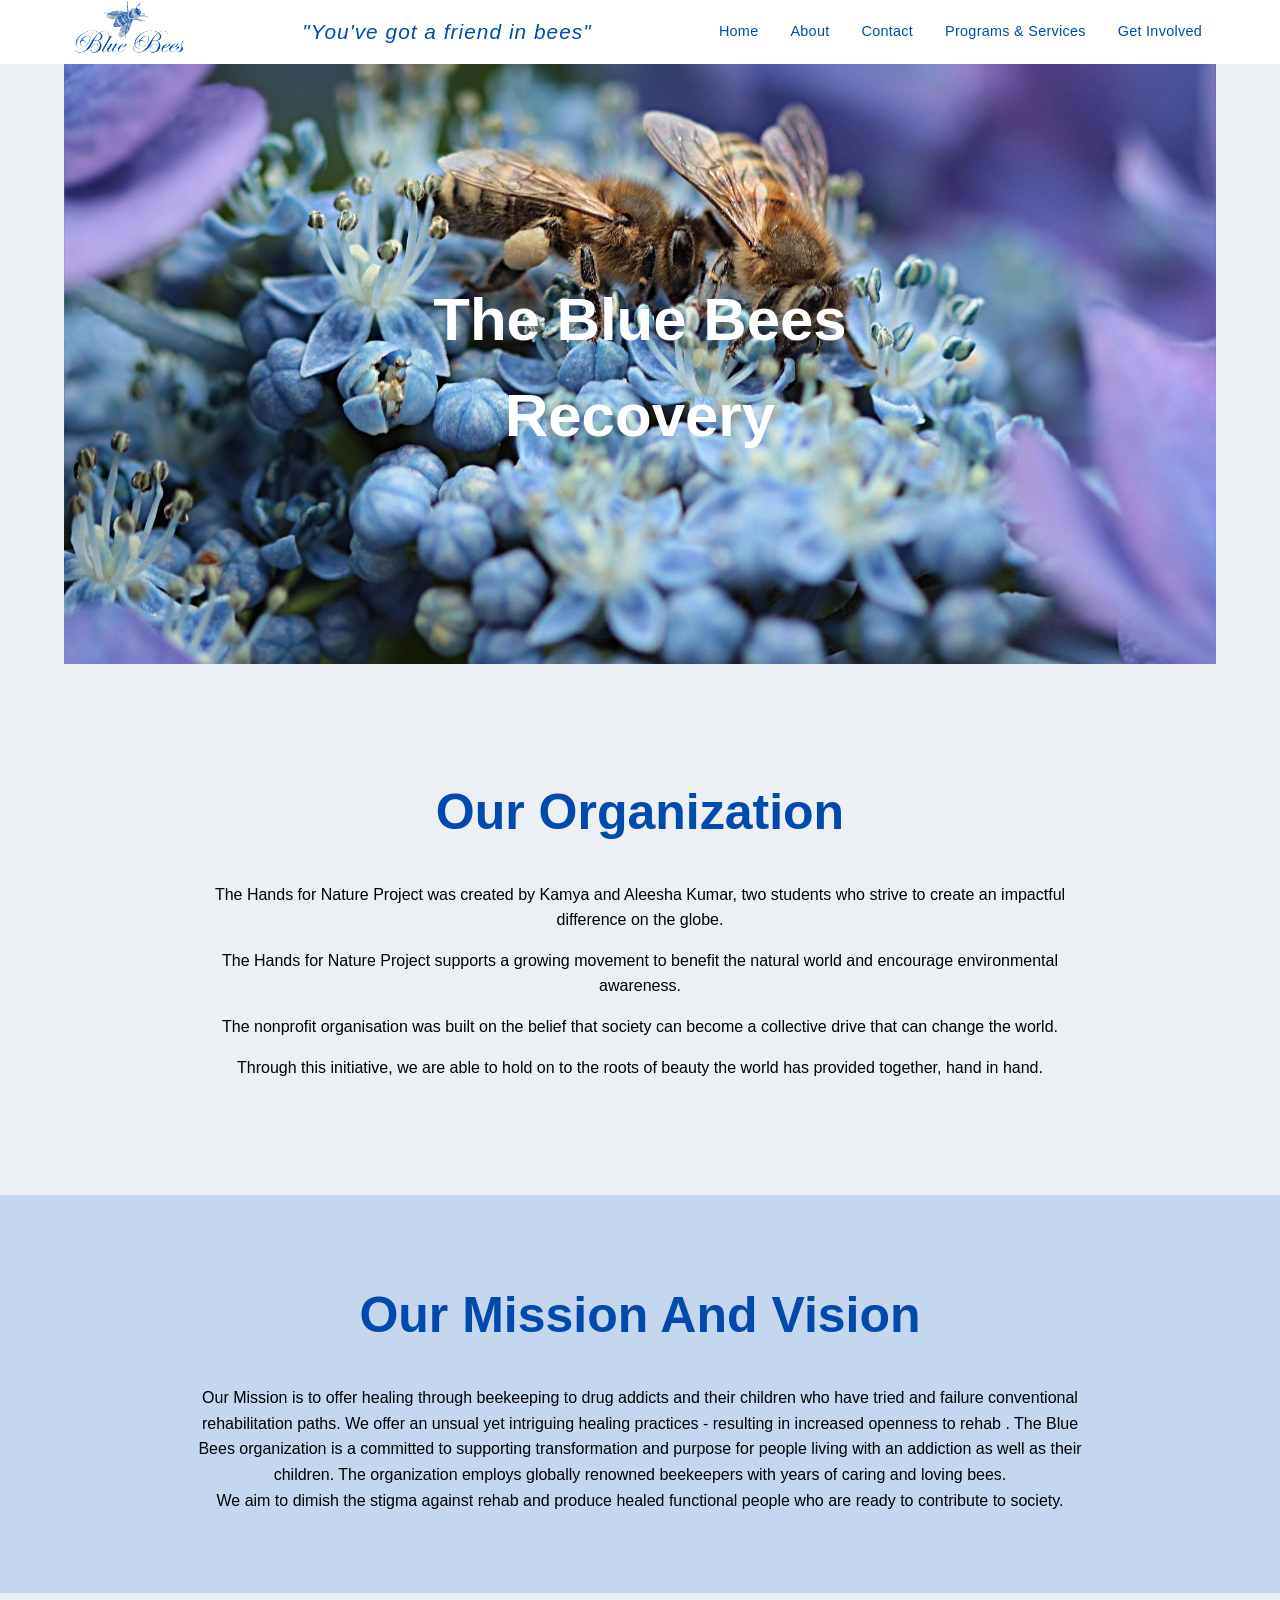
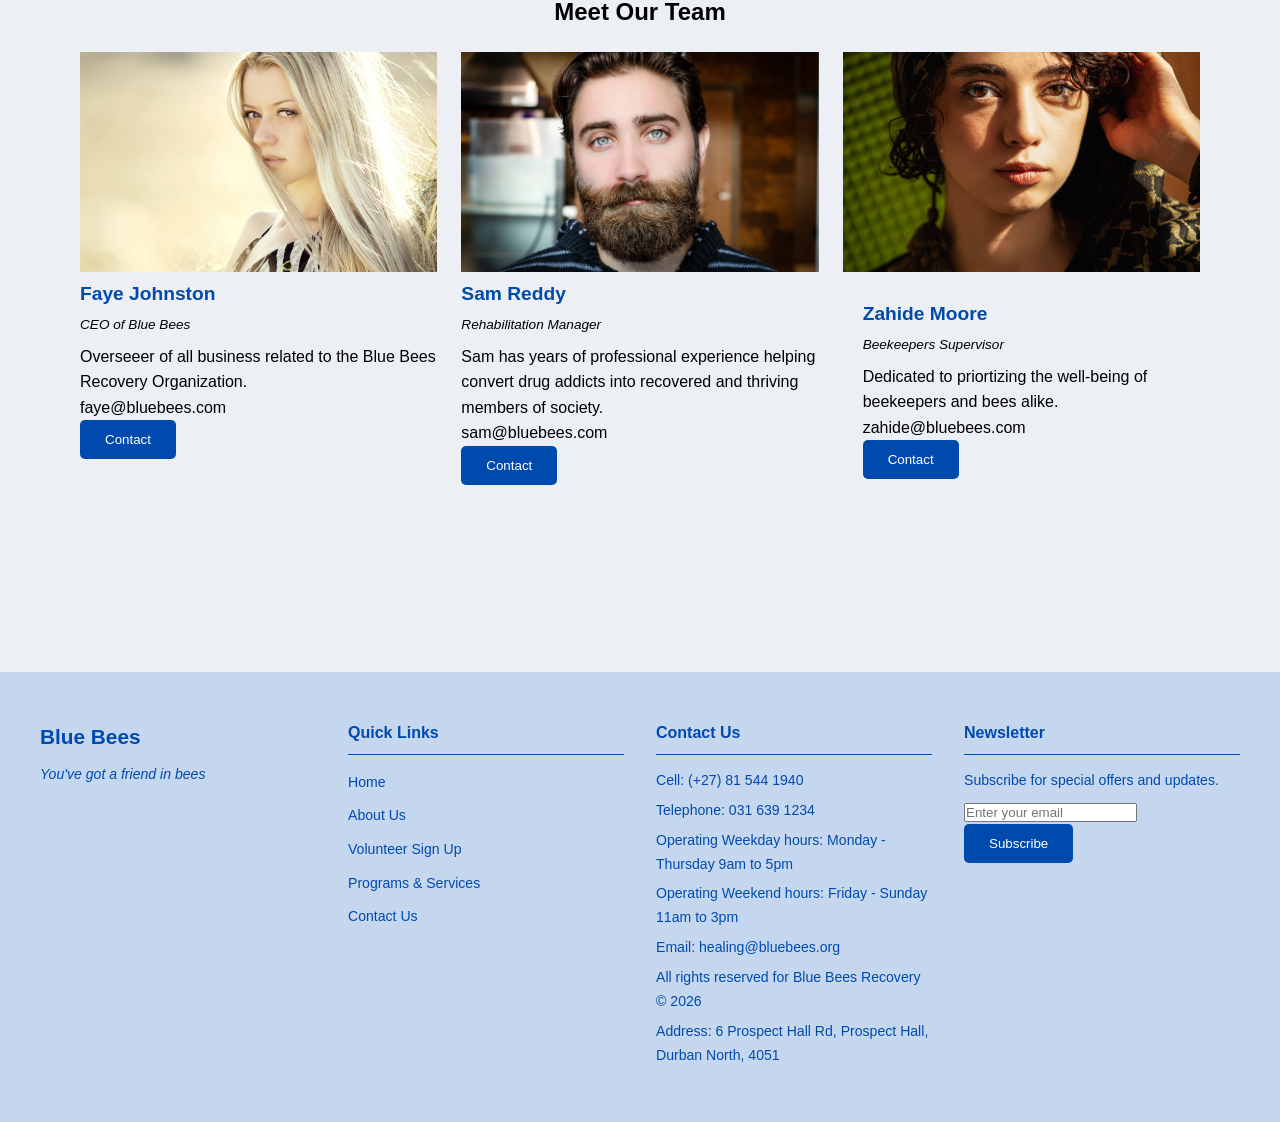
==== commit cfd05c70: "Fixed spelling errors" ====
--- a/about.html
+++ b/about.html
@@ -34,7 +34,7 @@
         <a href="index.html"><li>Home</li></a>
                 <a href="about.html"><li>About</li></a>
                 <a href="contact.html"><li>Contact</li></a>
-                <a href="programs_services.html"><li>Programs &amp; Servives</li></a>
+                <a href="programs_services.html"><li>Programs &amp; Services</li></a>
                 <a href="get_involoved.html"><li>Get Involved</li></a>
       </ul>
     </div>
@@ -147,7 +147,7 @@
         <li><a href="index.html">Home</a></li>
         <li><a href="about.html">About Us</a></li>
         <li><a href="get_involoved.html">Volunteer Sign Up</a></li>
-        <li><a href="programs_services.html">Programs &amp; Servives</a></li>
+        <li><a href="programs_services.html">Programs &amp; Services</a></li>
         <li><a href="contact.html">Contact Us</a></li>
       </ul>
     </div>
--- a/css/stylesheet.css
+++ b/css/stylesheet.css
@@ -653,5 +653,33 @@
   color:#004aad;
 }
 
-
-
+/* =========================
+  GALLERY LIGHTBOX
+========================= */
+.lightbox{
+    display:none;
+    position:fixed;
+    top:0;
+    left:0;
+    width:100%;
+    height:100%;
+    background:rgba(0,0,0,0.9);
+    justify-content:center;
+    align-items:center;
+    z-index:1000;
+}
+
+.lightbox img{
+    max-width:80%;
+    max-height:80%;
+    border-radius:10px;
+}
+
+.close{
+    position:absolute;
+    top:20px;
+    right:40px;
+    color:white;
+    font-size:40px;
+    cursor:pointer;
+}
